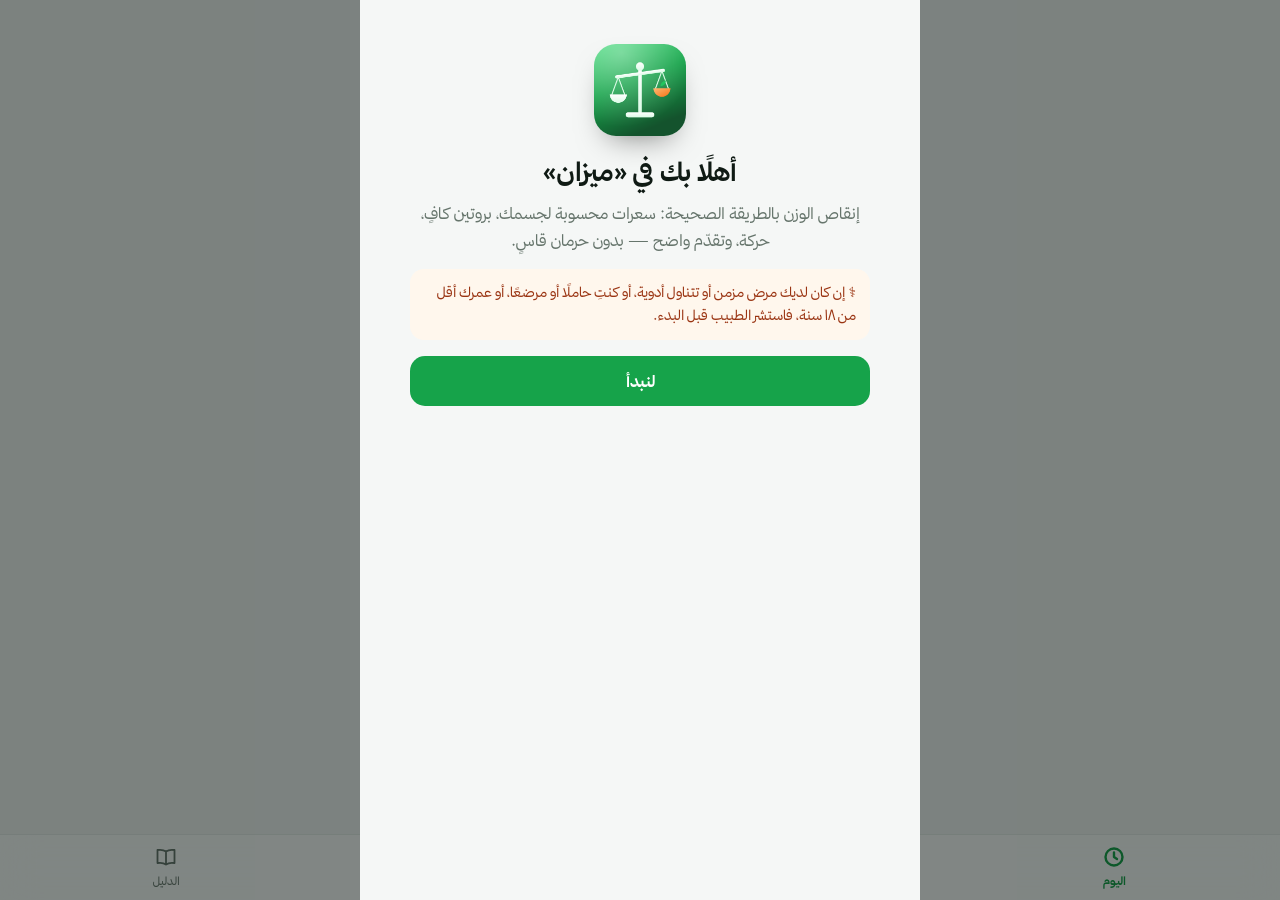
==== mizan/index.html @ b9d6ac26 "تطبيق جديد «ميزان» لإنقاص الوزن: سعرات محسوبة بمعادلة ميفلين، حدود أمان، سجل طعام بأكلات خليجية، الو" ====
<!doctype html>
<html lang="ar" dir="rtl">
<head>
<meta charset="utf-8">
<meta name="viewport" content="width=device-width, initial-scale=1, viewport-fit=cover, user-scalable=no">
<title>ميزان</title>
<meta name="theme-color" content="#F5F7F6" media="(prefers-color-scheme: light)">
<meta name="theme-color" content="#0C1210" media="(prefers-color-scheme: dark)">
<meta name="apple-mobile-web-app-capable" content="yes">
<meta name="mobile-web-app-capable" content="yes">
<meta name="apple-mobile-web-app-title" content="ميزان">
<meta name="apple-mobile-web-app-status-bar-style" content="default">
<link rel="manifest" href="manifest.webmanifest">
<link rel="apple-touch-icon" href="icon-180.png">
<link rel="icon" href="icon-512.png">
<link rel="stylesheet" href="app.css?v=1">
</head>
<body>
<div id="splash" aria-hidden="true"><img src="icon-512.png" alt="" class="sp-ic"><div class="sp-t">ميزان</div><div class="sp-s">خسارة وزن صحية ومستدامة</div></div>
<main id="view"></main>
<button id="fab" class="fab" data-act="fab" aria-label="سجّل وجبة"><svg viewBox="0 0 24 24"><path d="M12 5v14M5 12h14"/></svg><span>سجّل وجبة</span></button>
<nav class="tabs" id="tabs">
  <button data-tab="today" class="on"><svg viewBox="0 0 24 24"><circle cx="12" cy="12" r="8.5"/><path d="M12 7.5V12l3 2"/></svg><span>اليوم</span></button>
  <button data-tab="progress"><svg viewBox="0 0 24 24"><path d="M3 7l6 6 4-4 8 8M21 11v6h-6"/></svg><span>التقدّم</span></button>
  <button data-tab="workout"><svg viewBox="0 0 24 24"><path d="M6.5 6.5v11M17.5 6.5v11M3.5 9v6M20.5 9v6M6.5 12h11"/></svg><span>التمارين</span></button>
  <button data-tab="guide"><svg viewBox="0 0 24 24"><path d="M12 6.5C10 5 7 4.5 3.5 5v13c3.5-.5 6.5 0 8.5 1.5 2-1.5 5-2 8.5-1.5V5C17 4.5 14 5 12 6.5zM12 6.5v13"/></svg><span>الدليل</span></button>
</nav>
<div id="sheet" class="sheet" hidden><div class="sheet-bg" data-act="closeSheet"></div><div class="sheet-card" id="sheetBody"></div></div>
<div id="toast" class="toast"></div>
<script>setTimeout(function(){var s=document.getElementById('splash');if(s)s.parentNode.removeChild(s);},2600);</script>
<script src="content.js?v=1"></script>
<script src="app.js?v=1"></script>
</body>
</html>
---- mizan/app.css ----
/* ميزان — التصميم */
@font-face { font-family: "Thmanyah"; src: url("fonts/thmanyah-regular.otf") format("opentype"); font-weight: 400; font-display: block; }
@font-face { font-family: "Thmanyah"; src: url("fonts/thmanyah-bold.otf") format("opentype"); font-weight: 700; font-display: block; }
:root {
  --bg: #F5F7F6; --card: #FFFFFF; --ink: #0F1A14; --ink-2: #66756C; --ink-3: #BCC6C0; --line: #E9EEEB; --soft: #EFF3F1;
  --brand: #16A34A; --brand-2: #22C55E; --brand-soft: #E5F7EC; --kcal: #F97316; --water: #0EA5E9; --prot: #8B5CF6; --red: #E11D48;
  --shadow: 0 1px 2px rgba(15, 26, 20, .04), 0 8px 24px -14px rgba(15, 26, 20, .18);
  --spring: cubic-bezier(.22, 1.2, .36, 1); --out: cubic-bezier(.2, .8, .2, 1);
}
:root[data-theme="dark"] {
  --bg: #0C1210; --card: #151D19; --ink: #ECF3EF; --ink-2: #93A39A; --ink-3: #3B4741; --line: #222C27; --soft: #1B2420;
  --brand: #4ADE80; --brand-2: #22C55E; --brand-soft: #12301F; --shadow: none;
}
* { box-sizing: border-box; -webkit-tap-highlight-color: transparent; }
[hidden] { display: none !important; }
html, body { margin: 0; background: var(--bg); color: var(--ink); }
body { font-family: "Thmanyah", -apple-system, system-ui, sans-serif; font-size: 16px; line-height: 1.55; -webkit-font-smoothing: antialiased; -webkit-user-select: none; user-select: none; overscroll-behavior-y: none; }
button, input, select, textarea { font: inherit; color: inherit; }
button { cursor: pointer; border: 0; background: none; padding: 0; }
button[disabled] { opacity: .35; cursor: default; }
svg { display: block; fill: none; stroke: currentColor; stroke-width: 2; stroke-linecap: round; stroke-linejoin: round; }
b, h1, h2 { font-weight: 700; } .grow { flex: 1; min-width: 0; }
#view { max-width: 560px; margin: 0 auto; padding: calc(12px + env(safe-area-inset-top)) 18px calc(130px + env(safe-area-inset-bottom)); }
#view.enter > * { animation: fadeUp .5s var(--out) both; animation-delay: calc(var(--i, 0) * 50ms); }
@keyframes fadeUp { from { opacity: 0; transform: translateY(12px); } }
#splash { position: fixed; inset: 0; z-index: 100; display: flex; flex-direction: column; align-items: center; justify-content: center; gap: 12px;
  background: radial-gradient(circle at 50% 40%, #166534, #052E16 75%); color: #fff; animation: spOut .6s ease 1.8s forwards; }
.sp-ic { width: 120px; height: 120px; border-radius: 28px; box-shadow: 0 20px 40px rgba(0,0,0,.4); animation: pop .8s var(--spring) both; }
.sp-t { font-size: 30px; font-weight: 700; animation: fadeUp .6s var(--out) .4s both; } .sp-s { font-size: 14px; color: #A7F3C5; animation: fadeUp .6s var(--out) .55s both; }
@keyframes spOut { to { opacity: 0; visibility: hidden; transform: scale(1.06); } } @keyframes pop { from { transform: scale(.5); opacity: 0; } }

.hd { display: flex; align-items: center; gap: 10px; padding: 12px 2px 14px; }
.hd h1 { margin: 0; font-size: 30px; line-height: 1.2; } .eyebrow { font-size: 13.5px; color: var(--brand); font-weight: 700; } .sub { font-size: 13.5px; color: var(--ink-2); }
.hd-b { display: flex; gap: 6px; }
.icon-b { width: 40px; height: 40px; border-radius: 50%; background: var(--card); box-shadow: var(--shadow); display: grid; place-items: center; }
.icon-b svg { width: 19px; height: 19px; }
.topbar { padding-top: 6px; } .backb { display: flex; align-items: center; gap: 4px; color: var(--brand); font-weight: 700; } .backb svg { width: 20px; height: 20px; }

/* بطاقة السعرات */
.hero { display: flex; align-items: center; gap: 14px; padding: 18px; border-radius: 28px; color: #fff;
  background: radial-gradient(circle at 15% 0%, rgba(134, 239, 172, .35), transparent 55%), linear-gradient(155deg, #16A34A, #15803D 55%, #166534);
  box-shadow: 0 20px 40px -24px rgba(22, 163, 74, .9); }
.hero.over { background: linear-gradient(155deg, #EA580C, #C2410C); }
.ring { position: relative; width: 168px; height: 168px; flex: none; }
.ring svg { width: 100%; height: 100%; transform: rotate(-90deg); }
.rt { stroke: rgba(255,255,255,.18); stroke-width: 16; } .rf { stroke: #fff; stroke-width: 16; stroke-linecap: round; transition: stroke-dashoffset .9s var(--out); }
.ring-in { position: absolute; inset: 0; display: grid; place-content: center; text-align: center; }
.ring-in b { font-size: 38px; line-height: 1.05; } .ri-l { font-size: 12.5px; opacity: .85; }
.hero-side { flex: 1; display: grid; gap: 10px; }
.hs { display: flex; justify-content: space-between; align-items: baseline; background: rgba(255,255,255,.14); border-radius: 12px; padding: 7px 12px; }
.hs span { font-size: 13px; opacity: .85; } .hs b { font-size: 18px; }
.macro { background: rgba(255,255,255,.14); border-radius: 12px; padding: 8px 12px; }
.mh { display: flex; justify-content: space-between; align-items: baseline; } .mh span { font-size: 13px; opacity: .85; } .mh b { font-size: 16px; } .mh small { font-size: 11px; opacity: .85; font-weight: 400; }
.mbar { height: 7px; border-radius: 99px; background: rgba(255,255,255,.25); overflow: hidden; margin-top: 6px; }
.mbar i { display: block; height: 100%; background: #fff; border-radius: 99px; transition: width .8s var(--out); }
.card .mbar { background: var(--soft); } .card .mbar.blue i { background: linear-gradient(90deg, #22C55E, #16A34A); }

.card { background: var(--card); border-radius: 22px; box-shadow: var(--shadow); padding: 16px; margin-top: 12px; }
.duo { display: grid; grid-template-columns: 1fr 1fr; gap: 10px; }
.duo .card { margin-top: 12px; padding: 14px; }
.ch { display: flex; align-items: center; gap: 6px; flex-wrap: wrap; } .ch svg { width: 18px; height: 18px; } .ch b { font-size: 15px; } .ch span { font-size: 12.5px; color: var(--ink-2); width: 100%; }
.water .ch svg { color: var(--water); } .stepsc .ch svg { color: var(--brand); }
.cups { display: grid; grid-template-columns: repeat(4, 1fr); gap: 6px; margin-top: 10px; }
.cup { aspect-ratio: 1; border-radius: 12px; background: var(--soft); color: var(--ink-3); display: grid; place-items: center; transition: all .25s var(--spring); }
.cup svg { width: 18px; height: 18px; } .cup.on { background: linear-gradient(180deg, #7DD3FC, #0EA5E9); color: #fff; } .cup:active { transform: scale(.88); }
.cup.on svg { fill: rgba(255,255,255,.35); }
.st-v { font-size: 26px; font-weight: 700; margin-top: 6px; line-height: 1.2; } .st-v small { font-size: 12.5px; color: var(--ink-2); font-weight: 400; }
.st-b { display: flex; gap: 6px; margin-top: 10px; }
.st-b button { flex: 1; height: 34px; border-radius: 10px; background: var(--soft); font-size: 13px; font-weight: 700; display: grid; place-items: center; }
.st-b button svg { width: 15px; height: 15px; } .st-b button:nth-child(2) { background: var(--brand-soft); color: var(--brand); }

.label { font-size: 15px; color: var(--ink-2); margin: 24px 6px 0; }
.meals { padding: 4px 0; }
.meal + .meal { border-top: 1px solid var(--line); }
.meal-h { display: flex; align-items: center; gap: 10px; padding: 12px 16px; }
.me { width: 36px; height: 36px; border-radius: 12px; background: var(--soft); display: grid; place-items: center; font-size: 18px; font-family: "Apple Color Emoji", "Noto Color Emoji", sans-serif; }
.meal-h b { font-size: 16px; } .mk { flex: 1; font-size: 13px; color: var(--kcal); font-weight: 700; }
.add { width: 34px; height: 34px; border-radius: 50%; background: var(--brand); color: #fff; display: grid; place-items: center; transition: transform .15s var(--spring); }
.add svg { width: 18px; height: 18px; stroke-width: 2.6; } .add:active { transform: scale(.88); }
.fi { display: flex; align-items: center; gap: 10px; padding: 8px 16px 8px 10px; margin-right: 46px; border-top: 1px dashed var(--line); animation: fadeUp .35s var(--out); }
.fn { font-size: 15px; } .fn small { color: var(--ink-2); } .fp { font-size: 12px; color: var(--ink-2); } .fk { font-weight: 700; font-size: 15px; }
.del { width: 30px; height: 30px; border-radius: 9px; display: grid; place-items: center; color: var(--ink-3); flex: none; } .del svg { width: 15px; height: 15px; }
.weigh .ch svg { color: var(--prot); } .weigh .ch span { width: auto; margin-inline-start: auto; color: var(--brand); font-weight: 700; }
.wrow { display: flex; align-items: center; gap: 8px; margin-top: 10px; }
.wrow input { flex: 1; min-width: 0; height: 48px; border: 0; outline: none; background: var(--soft); border-radius: 14px; padding: 0 14px; font-size: 22px; font-weight: 700; text-align: center; -webkit-user-select: text; user-select: text; }
.wrow span { color: var(--ink-2); }
.hint { font-size: 13px; color: var(--ink-2); margin: 8px 4px 0; line-height: 1.6; }
.tipc { display: flex; gap: 12px; align-items: center; background: linear-gradient(135deg, #FFF7ED, #FFFBF5); }
:root[data-theme="dark"] .tipc { background: #2A1D10; }
.tipc svg { width: 24px; height: 24px; color: var(--kcal); flex: none; } .tipc span { font-size: 14.5px; line-height: 1.6; }

.btn { height: 50px; padding: 0 18px; border-radius: 15px; background: var(--soft); font-weight: 700; display: inline-flex; align-items: center; justify-content: center; gap: 6px; transition: transform .15s var(--spring); }
.btn svg { width: 18px; height: 18px; } .btn:active { transform: scale(.96); }
.btn.sm { height: 48px; padding: 0 16px; border-radius: 14px; } .btn.primary { background: var(--brand); color: #fff; }
:root[data-theme="dark"] .btn.primary { color: #052E16; }
.btn.ghost { background: var(--card); color: var(--brand); box-shadow: var(--shadow); } .btn.danger { background: #FFE4E9; color: var(--red); } .btn.block { width: 100%; }

.fab { position: fixed; bottom: calc(80px + env(safe-area-inset-bottom)); left: 50%; transform: translateX(-50%); z-index: 9; display: flex; align-items: center; gap: 6px;
  height: 52px; padding: 0 22px; border-radius: 99px; background: linear-gradient(135deg, #F97316, #FB923C); color: #fff; font-weight: 700; box-shadow: 0 14px 26px -12px rgba(249, 115, 22, .9);
  animation: fabIn .6s var(--spring) .3s both; }
.fab svg { width: 20px; height: 20px; stroke-width: 2.6; } .fab:active { transform: translateX(-50%) scale(.95); }
@keyframes fabIn { from { transform: translateX(-50%) translateY(40px); opacity: 0; } }

/* التقدّم */
.prog-hero { border-radius: 26px; padding: 18px; color: #fff; background: linear-gradient(155deg, #4C1D95, #6D28D9 55%, #8B5CF6); box-shadow: 0 20px 40px -24px rgba(109, 40, 217, .9); }
.ph-row { display: grid; grid-template-columns: repeat(3, 1fr); gap: 8px; text-align: center; }
.ph-row span { font-size: 12.5px; opacity: .85; display: block; } .ph-row b { font-size: 26px; line-height: 1.2; } .ph-row small { font-size: 12px; font-weight: 400; } .ph-row b.ok { color: #BBF7D0; }
.pbar { height: 10px; border-radius: 99px; background: rgba(255,255,255,.22); overflow: hidden; margin: 14px 0 10px; }
.pbar i { display: block; height: 100%; border-radius: 99px; background: linear-gradient(90deg, #BBF7D0, #fff); transition: width 1s var(--out); }
.ph-foot { font-size: 14px; text-align: center; opacity: .95; } .ph-foot b { color: #FDE68A; }
.chart-c { padding: 14px 12px 12px; }
.chart { width: 100%; height: 190px; display: block; }
.tl { stroke: var(--brand); stroke-width: 3; fill: none; stroke-dasharray: 2000; stroke-dashoffset: 2000; animation: draw 1.6s var(--out) .2s forwards; vector-effect: non-scaling-stroke; }
@keyframes draw { to { stroke-dashoffset: 0; } }
.cd { fill: var(--ink-3); stroke: none; } .gl { stroke: var(--prot); stroke-width: 1.5; stroke-dasharray: 5 5; vector-effect: non-scaling-stroke; }
.ch-ax { direction: ltr; display: flex; justify-content: space-between; font-size: 11.5px; color: var(--ink-2); margin-top: 4px; }
.legend { display: flex; gap: 14px; justify-content: center; margin-top: 10px; font-size: 12px; color: var(--ink-2); flex-wrap: wrap; }
.legend span { display: flex; align-items: center; gap: 5px; } .legend i { display: inline-block; width: 14px; height: 3px; border-radius: 3px; }
.lg-t { background: var(--brand); } .lg-d { width: 7px !important; height: 7px !important; border-radius: 50% !important; background: var(--ink-3); } .lg-g { background: var(--prot); }
.empty { text-align: center; color: var(--ink-2); padding: 40px 10px; font-size: 14px; }
.bmi-h { display: flex; align-items: baseline; gap: 10px; } .bmi-h b { font-size: 32px; } .bmi-t { font-size: 14px; color: var(--brand); font-weight: 700; }
.bmi-bar { position: relative; height: 12px; border-radius: 99px; margin-top: 10px;
  background: linear-gradient(270deg, #60A5FA 0 14%, #22C55E 14% 40%, #FBBF24 40% 60%, #F87171 60%); }
.bmi-bar i { position: absolute; top: -5px; width: 6px; height: 22px; margin-right: -3px; border-radius: 3px; background: var(--ink); box-shadow: 0 0 0 3px var(--card); transition: right 1s var(--out); }
.bmi-ax { display: flex; justify-content: space-between; font-size: 11.5px; color: var(--ink-2); padding: 4px 12% 0 38%; }
.pcts { display: grid; grid-template-columns: 1fr 1fr; gap: 8px; }
.pc { border-radius: 16px; padding: 12px; background: var(--soft); color: var(--ink-2); } .pc b { font-size: 22px; display: block; color: var(--ink-3); } .pc span { font-size: 12px; }
.pc.got { background: linear-gradient(135deg, #DCFCE7, #BBF7D0); color: #14532D; } .pc.got b { color: #15803D; }
:root[data-theme="dark"] .pc.got { background: #14321F; color: #BBF7D0; }
.kgs { display: grid; grid-template-columns: repeat(6, 1fr); gap: 8px; margin-top: 12px; }
.kb { aspect-ratio: 1; border-radius: 50%; display: flex; flex-direction: column; align-items: center; justify-content: center; background: var(--soft); color: var(--ink-3); font-weight: 700; font-size: 16px; line-height: 1; }
.kb small { font-size: 9.5px; font-weight: 400; } .kb.got { background: radial-gradient(circle at 30% 25%, #BBF7D0, #22C55E 60%, #15803D); color: #fff; box-shadow: 0 6px 12px -6px #15803D; }
.weeks { padding: 6px 0; } .wk { display: grid; grid-template-columns: 1.3fr 1fr 1fr; padding: 10px 16px; font-size: 14px; align-items: center; }
.wk + .wk { border-top: 1px solid var(--line); } .wk.h { font-size: 12px; color: var(--ink-2); } .wk b { font-size: 14.5px; }

/* التمارين */
.wk-hero { display: flex; align-items: center; gap: 16px; border-radius: 24px; padding: 18px; color: #fff; background: linear-gradient(155deg, #0369A1, #0EA5E9); box-shadow: 0 18px 36px -22px rgba(14, 165, 233, .9); }
.wkh-n { font-size: 44px; font-weight: 700; line-height: 1; } .wkh-n small { font-size: 18px; opacity: .8; }
.wk-hero b { display: block; font-size: 17px; } .wk-hero span { font-size: 13.5px; opacity: .9; }
.list { padding: 4px 0; } .li { display: flex; align-items: center; gap: 12px; padding: 12px 16px; } .li + .li, .ex + .ex { border-top: 1px solid var(--line); }
.li b { display: block; font-size: 15.5px; } .li span { font-size: 13px; color: var(--ink-2); } .li.tog { cursor: pointer; }
.ex summary { list-style: none; display: flex; align-items: center; gap: 12px; padding: 12px 16px; cursor: pointer; } .ex summary::-webkit-details-marker { display: none; }
.ex summary b { display: block; font-size: 15.5px; } .ex summary span { font-size: 13px; color: var(--brand); font-weight: 700; }
.ex p { margin: 0; padding: 0 64px 14px 16px; font-size: 14px; color: var(--ink-2); line-height: 1.7; }
.exn { width: 34px; height: 34px; border-radius: 11px; background: #E0F2FE; color: #0369A1; display: grid; place-items: center; font-weight: 700; flex: none; }
:root[data-theme="dark"] .exn { background: #0C2A3B; color: #7DD3FC; }
.chev { color: var(--ink-3); flex: none; } .chev svg { width: 16px; height: 16px; } .ex[open] .chev { transform: rotate(-90deg); }

/* الدليل */
.numbers .nt { display: block; margin-bottom: 10px; }
.nums { display: grid; grid-template-columns: 1fr 1fr; gap: 8px; }
.nums div { background: var(--soft); border-radius: 14px; padding: 10px 12px; } .nums span { font-size: 12.5px; color: var(--ink-2); display: block; } .nums b { font-size: 20px; } .nums b.ok { color: var(--brand); }
.plate { display: flex; align-items: center; gap: 14px; } .plate svg { width: 130px; height: 130px; flex: none; }
.pl { display: grid; gap: 8px; font-size: 13.5px; color: var(--ink-2); } .pl i { display: inline-block; width: 10px; height: 10px; border-radius: 3px; margin-left: 6px; } .pl b { color: var(--ink); margin-left: 4px; }
.lessons { display: grid; gap: 10px; margin-top: 12px; }
.lesson { display: flex; align-items: center; gap: 14px; text-align: right; background: var(--card); box-shadow: var(--shadow); border-radius: 18px; padding: 14px 16px; }
.lesson b { display: block; font-size: 16px; } .lesson span { font-size: 13px; color: var(--ink-2); }
.ln { width: 38px; height: 38px; border-radius: 12px; background: var(--brand-soft); color: var(--brand); display: grid; place-items: center; font-weight: 700; flex: none; }
.les h2 { font-size: 24px; margin: 4px 0 10px; } .les p { font-size: 16.5px !important; line-height: 1.9 !important; color: var(--ink) !important; } .les p b { color: var(--brand); }
.foot { font-size: 12.5px; color: var(--ink-2); margin: 18px 6px; line-height: 1.7; text-align: center; }
.sel { border: 0; background: var(--soft); border-radius: 10px; padding: 8px 10px; font-size: 15px; -webkit-appearance: none; color: var(--brand); }
.tint { color: var(--brand); } .red { color: var(--red); }

/* الشريط السفلي */
.tabs { position: fixed; bottom: 0; left: 0; right: 0; z-index: 10; display: flex; background: color-mix(in srgb, var(--card) 90%, transparent);
  backdrop-filter: blur(18px); -webkit-backdrop-filter: blur(18px); border-top: 1px solid var(--line); padding: 6px 8px calc(6px + env(safe-area-inset-bottom)); }
.tabs button { flex: 1; display: flex; flex-direction: column; align-items: center; gap: 3px; font-size: 11.5px; color: var(--ink-2); padding: 4px 0; }
.tabs svg { width: 24px; height: 24px; stroke-width: 1.8; } .tabs button.on { color: var(--brand); font-weight: 700; } .tabs button.on svg { stroke-width: 2.4; }

/* النوافذ */
.sheet { position: fixed; inset: 0; z-index: 50; } .sheet-bg { position: absolute; inset: 0; background: rgba(5, 15, 10, .5); animation: fadeIn .25s; }
@keyframes fadeIn { from { opacity: 0; } }
.sheet-card { position: absolute; bottom: 0; left: 0; right: 0; max-height: 92vh; overflow: auto; background: var(--bg); border-radius: 26px 26px 0 0;
  padding: 10px 20px calc(26px + env(safe-area-inset-bottom)); animation: up .45s var(--spring); max-width: 560px; margin: 0 auto; }
.sheet.full .sheet-card { top: 0; max-height: none; border-radius: 0; padding-top: calc(24px + env(safe-area-inset-top)); }
.sheet.full .sheet-card::before { display: none; }
@keyframes up { from { transform: translateY(100%); } }
.sheet-card::before { content: ""; display: block; width: 40px; height: 5px; border-radius: 9px; background: var(--ink-3); margin: 0 auto 16px; }
.sheet-card h2 { margin: 0 0 8px; font-size: 22px; } .sheet-card p { color: var(--ink-2); margin: 0 0 14px; line-height: 1.7; }
.inp, textarea { width: 100%; border: 0; outline: none; background: var(--card); border-radius: 14px; padding: 13px 14px; font-size: 16px; -webkit-user-select: text; user-select: text; }
.lbl2 { display: block; font-size: 14px; font-weight: 700; color: var(--ink-2); margin: 16px 2px 8px; }
.row2 { display: grid; grid-template-columns: 1fr 1fr; gap: 8px; margin: 8px 0 10px; }
.srch { display: flex; align-items: center; gap: 8px; background: var(--card); border-radius: 14px; padding: 0 14px; }
.srch svg { width: 18px; height: 18px; color: var(--ink-2); flex: none; } .srch input { flex: 1; height: 48px; border: 0; outline: none; background: none; font-size: 16px; -webkit-user-select: text; user-select: text; }
.cats { display: flex; gap: 6px; overflow-x: auto; margin: 10px -20px 0; padding: 0 20px; scrollbar-width: none; } .cats::-webkit-scrollbar { display: none; }
.cat { white-space: nowrap; padding: 7px 14px; border-radius: 99px; background: var(--card); font-size: 14px; color: var(--ink-2); }
.cat.on { background: var(--brand); color: #fff; }
.flist { background: var(--card); border-radius: 18px; overflow: hidden; }
.fr { display: flex; align-items: center; gap: 10px; width: 100%; text-align: right; padding: 11px 14px; }
.fr + .fr { border-top: 1px solid var(--line); } .fr:active { background: var(--soft); }
.fr b { display: block; font-size: 15px; } .fr span { font-size: 12.5px; color: var(--ink-2); }
.fk2 { font-weight: 700; color: var(--kcal); white-space: nowrap; } .fk2 small { font-size: 11px; font-weight: 400; color: var(--ink-2); }
.qs { text-align: center; }
.qty { display: flex; align-items: center; justify-content: center; gap: 24px; margin: 10px 0; }
.qty button { width: 56px; height: 56px; border-radius: 50%; background: var(--card); box-shadow: var(--shadow); display: grid; place-items: center; }
.qty button svg { width: 22px; height: 22px; stroke-width: 2.6; } .qty div b { display: block; font-size: 44px; line-height: 1; } .qty div span { color: var(--ink-2); font-size: 13px; }
.qk { margin-bottom: 16px; color: var(--ink-2); } .qk b { font-size: 26px; color: var(--kcal); }

/* الترحيب */
.ob { max-width: 460px; margin: 0 auto; } .ob h2 { font-size: 26px !important; }
.ob-ic { width: 92px; height: 92px; border-radius: 22px; display: block; margin: 20px auto 16px; box-shadow: 0 14px 30px -14px rgba(0,0,0,.5); }
.ob > h2, .ob > p { text-align: center; }
.note { background: #FFF7ED; color: #9A3412; border-radius: 14px; padding: 12px 14px; font-size: 14px; line-height: 1.7; margin-bottom: 16px; }
:root[data-theme="dark"] .note { background: #2A1D10; color: #FDBA74; }
.obs { font-size: 13px; color: var(--brand); font-weight: 700; margin-bottom: 4px; }
.seg2 { display: grid; grid-template-columns: 1fr 1fr; gap: 8px; margin: 10px 0 14px; }
.seg2 button { height: 52px; border-radius: 14px; background: var(--card); font-weight: 700; font-size: 16px; box-shadow: var(--shadow); }
.seg2 button.on { background: var(--brand); color: #fff; }
.fld { margin-bottom: 12px; } .fld label { display: block; font-size: 14px; font-weight: 700; color: var(--ink-2); margin: 0 2px 6px; } .fld .hint { display: block; }
.opt { display: block; width: 100%; text-align: right; background: var(--card); border-radius: 16px; padding: 12px 16px; margin-bottom: 8px; box-shadow: var(--shadow); border: 2px solid transparent; transition: all .2s; }
.opt b { display: block; font-size: 16px; } .opt span { font-size: 13px; color: var(--ink-2); } .opt.on { border-color: var(--brand); background: var(--brand-soft); }
.res { display: grid; grid-template-columns: 1fr 1fr; gap: 8px; margin: 16px 0; }
.rs { background: var(--card); border-radius: 16px; padding: 12px 14px; box-shadow: var(--shadow); } .rs span { display: block; font-size: 12.5px; color: var(--ink-2); } .rs b { font-size: 20px; }
.rs.big { grid-column: 1 / -1; text-align: center; background: linear-gradient(155deg, #16A34A, #15803D); color: #fff; } .rs.big span { color: #DCFCE7; } .rs.big b { font-size: 44px; }

.confetti { position: fixed; inset: 0; pointer-events: none; z-index: 60; overflow: hidden; }
.confetti i { position: absolute; top: -20px; width: 8px; height: 12px; border-radius: 2px; animation: fall linear forwards; }
@keyframes fall { to { transform: translateY(110vh) rotate(700deg); } }
.toast { position: fixed; bottom: calc(144px + env(safe-area-inset-bottom)); left: 50%; transform: translateX(-50%) translateY(16px); z-index: 70;
  background: #0F1A14; color: #fff; padding: 10px 18px; border-radius: 99px; font-size: 14.5px; opacity: 0; pointer-events: none; transition: all .3s; white-space: nowrap; }
.toast.show { opacity: 1; transform: translateX(-50%) translateY(0); }
@media (prefers-reduced-motion: reduce) { *, *::before, *::after { animation: none !important; transition: none !important; } #splash { display: none; } }

.ax-mid { color: var(--ink-3); }
.plate svg * { stroke: none; }
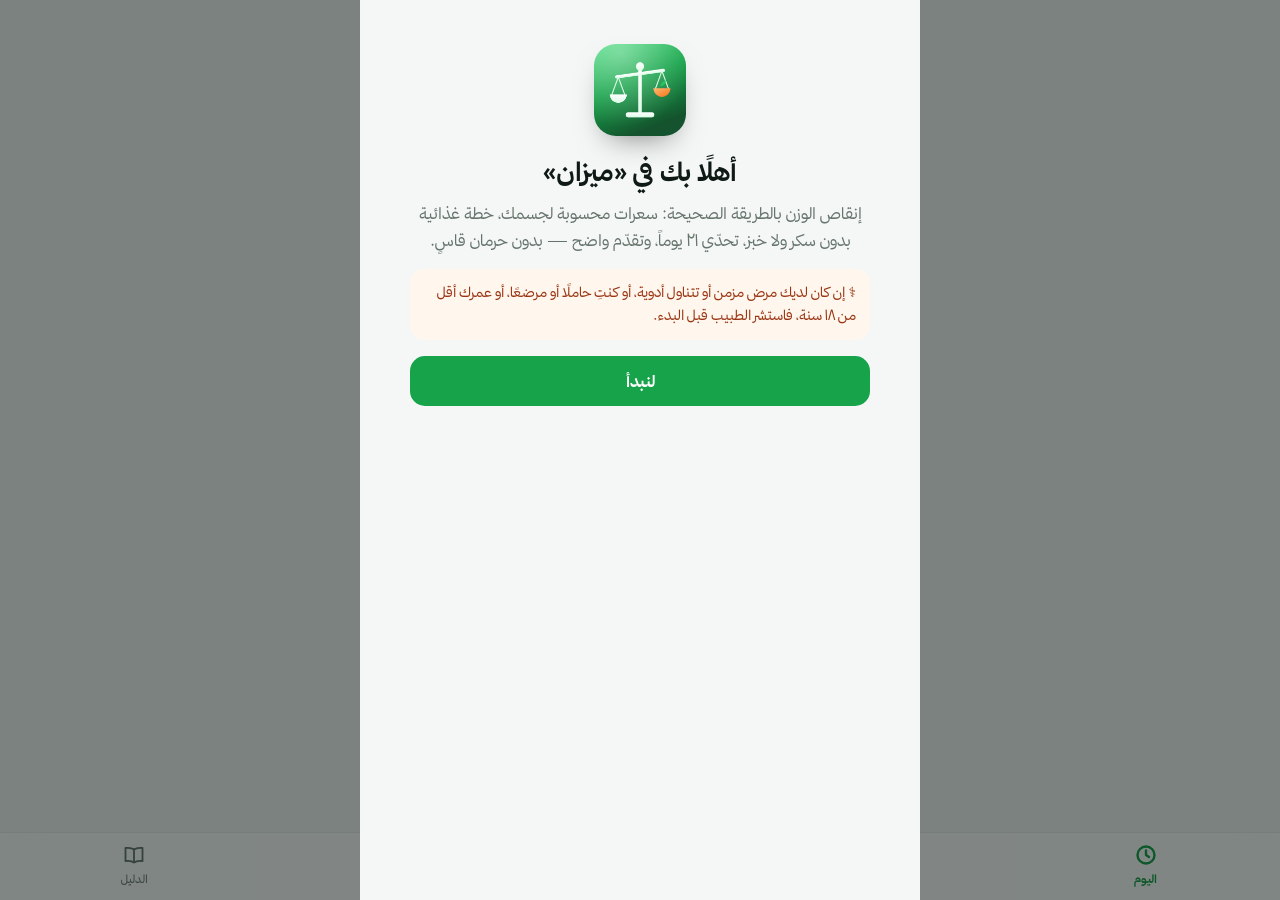
==== commit 078935a2: "«ميزان» الإصدار ٢: خطة غذائية بدون سكر وخبز، تحدي ٢١ يوماً، مشاهد ثلاثية الأبعاد وحركة Co-Authored-B" ====
--- a/mizan/index.html
+++ b/mizan/index.html
@@ -13,22 +13,26 @@
 <link rel="manifest" href="manifest.webmanifest">
 <link rel="apple-touch-icon" href="icon-180.png">
 <link rel="icon" href="icon-512.png">
-<link rel="stylesheet" href="app.css?v=1">
+<link rel="stylesheet" href="app.css?v=2">
 </head>
 <body>
-<div id="splash" aria-hidden="true"><img src="icon-512.png" alt="" class="sp-ic"><div class="sp-t">ميزان</div><div class="sp-s">خسارة وزن صحية ومستدامة</div></div>
+<div id="splash" aria-hidden="true"><div class="sp-rings"><i></i><i></i><i></i></div><img src="icon-512.png" alt="" class="sp-ic"><div class="sp-t">ميزان</div><div class="sp-s">بدون سكر · بدون خبز · بدون حرمان</div></div>
 <main id="view"></main>
 <button id="fab" class="fab" data-act="fab" aria-label="سجّل وجبة"><svg viewBox="0 0 24 24"><path d="M12 5v14M5 12h14"/></svg><span>سجّل وجبة</span></button>
 <nav class="tabs" id="tabs">
   <button data-tab="today" class="on"><svg viewBox="0 0 24 24"><circle cx="12" cy="12" r="8.5"/><path d="M12 7.5V12l3 2"/></svg><span>اليوم</span></button>
+  <button data-tab="plan"><svg viewBox="0 0 24 24"><circle cx="12" cy="13" r="7.5"/><circle cx="12" cy="13" r="3.5"/><path d="M5 3.5v4M3.5 3.5v3a1.5 1.5 0 0 0 3 0v-3M19.5 3.5c-1.5 1-2 3-2 5h2v-5z"/></svg><span>الخطة</span></button>
+  <button data-tab="challenge" class="tch"><i><svg viewBox="0 0 24 24"><path d="M12 21c4 0 6.5-2.6 6.5-6.3 0-4-3.3-6.6-4.3-10.7-2.2 1.6-3.2 4-3 6.5C10 9.5 9.2 8.4 9 7c-2 1.8-3.5 4.4-3.5 7.7C5.5 18.4 8 21 12 21z"/></svg></i><span>التحدي</span></button>
   <button data-tab="progress"><svg viewBox="0 0 24 24"><path d="M3 7l6 6 4-4 8 8M21 11v6h-6"/></svg><span>التقدّم</span></button>
-  <button data-tab="workout"><svg viewBox="0 0 24 24"><path d="M6.5 6.5v11M17.5 6.5v11M3.5 9v6M20.5 9v6M6.5 12h11"/></svg><span>التمارين</span></button>
   <button data-tab="guide"><svg viewBox="0 0 24 24"><path d="M12 6.5C10 5 7 4.5 3.5 5v13c3.5-.5 6.5 0 8.5 1.5 2-1.5 5-2 8.5-1.5V5C17 4.5 14 5 12 6.5zM12 6.5v13"/></svg><span>الدليل</span></button>
 </nav>
 <div id="sheet" class="sheet" hidden><div class="sheet-bg" data-act="closeSheet"></div><div class="sheet-card" id="sheetBody"></div></div>
 <div id="toast" class="toast"></div>
 <script>setTimeout(function(){var s=document.getElementById('splash');if(s)s.parentNode.removeChild(s);},2600);</script>
-<script src="content.js?v=1"></script>
-<script src="app.js?v=1"></script>
+<script src="three.min.js?v=2"></script>
+<script src="content.js?v=2"></script>
+<script src="plan.js?v=2"></script>
+<script src="mz3d.js?v=2"></script>
+<script src="app.js?v=2"></script>
 </body>
 </html>
--- a/mizan/app.css
+++ b/mizan/app.css
@@ -223,3 +223,79 @@
 
 .ax-mid { color: var(--ink-3); }
 .plate svg * { stroke: none; }
+
+/* ===== الإصدار ٢: التحدي والخطة والثلاثي الأبعاد ===== */
+.sp-rings { position: absolute; width: 260px; height: 260px; }
+.sp-rings i { position: absolute; inset: 0; border-radius: 50%; border: 2px solid rgba(167,243,197,.35); animation: ripple 2.2s var(--out) infinite; }
+.sp-rings i:nth-child(2) { animation-delay: .5s; } .sp-rings i:nth-child(3) { animation-delay: 1s; }
+@keyframes ripple { from { transform: scale(.35); opacity: 1; } to { transform: scale(1.4); opacity: 0; } }
+.tabs button.tch i { width: 46px; height: 46px; margin-top: -20px; border-radius: 16px; display: grid; place-items: center; color: #fff; background: linear-gradient(145deg, #FB923C, #EA580C); box-shadow: 0 10px 22px -8px rgba(234,88,12,.7), 0 0 0 4px var(--bg); transition: transform .3s var(--spring); }
+.tabs button.tch i svg { width: 24px; height: 24px; } .tabs button.tch.on i { transform: translateY(-3px) rotate(-6deg) scale(1.06); }
+.slot3d { position: relative; width: 100%; height: 230px; }
+.slot3d .three-c { position: absolute; inset: 0; width: 100% !important; height: 100% !important; display: block; }
+.slot3d.path { height: 190px; margin: -6px 0 4px; }
+.p3-l { position: absolute; z-index: 2; font-size: 11.5px; color: rgba(255,255,255,.8); display: grid; line-height: 1.1; pointer-events: none; }
+.p3-l b { font-size: 17px; color: #fff; } .p3-l.s { top: 10px; left: 6px; } .p3-l.g { bottom: 10px; right: 6px; text-align: left; }
+/* بطاقة التحدي في اليوم */
+.sbcard { padding: 14px; background: linear-gradient(160deg, #FFF7ED, var(--card) 60%); border: 1px solid #FED7AA; }
+:root[data-theme="dark"] .sbcard { background: linear-gradient(160deg, #2A1A0E, var(--card) 60%); border-color: #4A2A12; }
+.sbh { display: flex; align-items: center; gap: 10px; }
+.flame { width: 42px; height: 42px; border-radius: 14px; display: grid; place-items: center; color: #fff; background: linear-gradient(145deg, #FB923C, #EA580C); animation: flick 1.8s ease-in-out infinite; }
+.flame svg { width: 24px; height: 24px; } @keyframes flick { 50% { transform: scale(1.06) rotate(-3deg); } }
+.sbh b { font-size: 16px; } .sbh .grow span { display: block; font-size: 12.5px; color: var(--ink-2); }
+.sbn { text-align: center; line-height: 1; } .sbn b { font-size: 32px; color: #EA580C; display: block; } .sbn small { font-size: 11px; color: var(--ink-2); }
+.sbqs { display: grid; gap: 8px; margin-top: 12px; }
+.sbq { display: flex; align-items: center; gap: 8px; padding: 8px 10px; border-radius: 14px; background: var(--soft); }
+.sbe { font-size: 20px; font-family: "Apple Color Emoji", "Noto Color Emoji", sans-serif; } .sbq b { flex: 1; font-size: 14px; }
+.sbb { display: flex; gap: 6px; } .sbb button { height: 32px; padding: 0 11px; border-radius: 10px; font-size: 12.5px; font-weight: 700; display: flex; align-items: center; gap: 3px; background: var(--card); color: var(--ink-2); border: 1px solid var(--line); transition: all .25s var(--spring); }
+.sbb button svg { width: 14px; height: 14px; } .sbb .ok.on { background: var(--brand); color: #fff; border-color: var(--brand); transform: scale(1.05); } .sbb .slip.on { background: #FEE2E2; color: #B91C1C; border-color: #FCA5A5; }
+.planmini { display: flex; align-items: center; gap: 12px; width: 100%; text-align: right; } .planmini b { font-size: 15.5px; } .planmini .grow span { display: block; font-size: 12.5px; color: var(--ink-2); white-space: nowrap; overflow: hidden; text-overflow: ellipsis; }
+.pm-ic { width: 42px; height: 42px; border-radius: 14px; background: var(--brand-soft); display: grid; place-items: center; font-size: 22px; font-family: "Apple Color Emoji", "Noto Color Emoji", sans-serif; }
+.chev svg { width: 18px; height: 18px; color: var(--ink-3); }
+/* شاشة التحدي */
+.sos { font-size: 12px; font-weight: 900; color: #fff !important; background: #E11D48 !important; width: auto !important; padding: 0 12px; border-radius: 20px !important; animation: pulse2 2s infinite; }
+@keyframes pulse2 { 50% { box-shadow: 0 0 0 7px rgba(225,29,72,.18); } }
+.ch-hero { position: relative; border-radius: 28px; overflow: hidden; margin-top: 6px; color: #fff; background: radial-gradient(circle at 50% 35%, color-mix(in srgb, var(--c) 45%, #0B1410), #08100C 75%); box-shadow: 0 22px 44px -22px var(--c); }
+.ch-hero .slot3d { height: 250px; }
+.chh-in { position: absolute; top: 14px; right: 18px; display: grid; line-height: 1.1; }
+.chh-in b { font-size: 54px; font-weight: 700; text-shadow: 0 4px 20px rgba(0,0,0,.4); } .chh-in span { font-size: 13px; opacity: .85; } .chh-in em { font-style: normal; font-size: 13px; font-weight: 700; margin-top: 6px; background: rgba(255,255,255,.14); padding: 3px 10px; border-radius: 20px; justify-self: start; }
+.chh-row { display: grid; grid-template-columns: repeat(3, 1fr); border-top: 1px solid rgba(255,255,255,.1); }
+.chh-row div { text-align: center; padding: 10px 4px; line-height: 1.2; } .chh-row div + div { border-right: 1px solid rgba(255,255,255,.08); }
+.chh-row span { font-size: 12px; opacity: .8; display: block; } .chh-row b { font-size: 20px; }
+.nt { font-size: 15.5px; }
+.days21 { display: grid; grid-template-columns: repeat(7, 1fr); gap: 6px; }
+.dc { aspect-ratio: 1; border-radius: 12px; display: grid; place-items: center; font-size: 13px; background: var(--soft); color: var(--ink-3); animation: popIn .45s var(--spring) both; animation-delay: calc(var(--i) * 25ms); }
+@keyframes popIn { from { transform: scale(.3); opacity: 0; } }
+.dc.ok { background: linear-gradient(145deg, #4ADE80, #16A34A); color: #fff; box-shadow: 0 6px 14px -8px #16A34A; } .dc.half { background: #FEF3C7; color: #B45309; } .dc.slip { background: #FEE2E2; color: #B91C1C; }
+.dc.now { border: 2px dashed var(--brand); color: var(--brand); } .dc.miss { opacity: .55; }
+.stage { border-right: 4px solid var(--c); } .stage b { font-size: 18px; display: block; margin: 2px 0 4px; } .stage p { margin: 0; color: var(--ink-2); font-size: 14px; line-height: 1.8; }
+.sosb { display: flex; align-items: center; gap: 12px; width: 100%; text-align: right; background: linear-gradient(135deg, #FFF1F2, var(--card)); border: 1px solid #FECDD3; }
+:root[data-theme="dark"] .sosb { background: linear-gradient(135deg, #2A1015, var(--card)); border-color: #4A1A22; }
+.sosb > span:first-child { font-size: 26px; } .sosb b { font-size: 15.5px; } .sosb .grow span { display: block; font-size: 12.5px; color: var(--ink-2); }
+.swaps { display: grid; gap: 8px; margin-top: 10px; }
+.sw { background: var(--card); border-radius: 18px; padding: 12px 14px; box-shadow: var(--shadow); display: grid; gap: 2px; animation: fadeUp .5s var(--out) both; animation-delay: calc(var(--i) * 70ms); border-right: 4px solid #F97316; }
+.sw.b { border-right-color: #A16207; } .sw s { color: var(--ink-2); font-size: 13px; } .sw span { font-size: 14.5px; font-weight: 700; } .sw span::before { content: "← "; color: var(--brand); }
+.chips { display: flex; flex-wrap: wrap; gap: 6px; } .chips span { font-size: 12.5px; padding: 5px 10px; border-radius: 20px; background: #FFF7ED; color: #9A3412; }
+:root[data-theme="dark"] .chips span { background: #2A1A0E; color: #FDBA74; }
+.breath { position: relative; width: 170px; height: 170px; margin: 18px auto 6px; display: grid; place-items: center; }
+.breath i { position: absolute; inset: 0; border-radius: 50%; background: radial-gradient(circle, #86EFAC, #16A34A); animation: br 14s ease-in-out infinite; opacity: .85; }
+@keyframes br { 0% { transform: scale(.45); } 28.5% { transform: scale(1); } 57% { transform: scale(1); } 100% { transform: scale(.45); } }
+.breath b { position: relative; color: #fff; font-size: 20px; } .brc { text-align: center; font-size: 15px; color: var(--ink-2); }
+.steps2 { padding-right: 20px; line-height: 2; font-size: 14.5px; } .sos-s h2 { margin: 0; } .sos-s p { color: var(--ink-2); margin: 4px 0; }
+/* الخطة */
+.dchips { display: flex; gap: 6px; overflow-x: auto; margin: 4px -18px 0; padding: 4px 18px; scrollbar-width: none; } .dchips::-webkit-scrollbar { display: none; }
+.dchips button { flex: none; padding: 8px 14px; border-radius: 14px; background: var(--card); box-shadow: var(--shadow); font-size: 13.5px; font-weight: 700; color: var(--ink-2); position: relative; }
+.dchips button.tdy::after { content: ""; position: absolute; top: 5px; left: 6px; width: 6px; height: 6px; border-radius: 50%; background: #F97316; }
+.dchips button.on { background: var(--brand); color: #fff; }
+.plan-sum { display: grid; grid-template-columns: repeat(3, 1fr); gap: 8px; margin-top: 12px; }
+.plan-sum div { border-radius: 18px; padding: 12px 6px; text-align: center; line-height: 1.15; color: #fff; background: linear-gradient(150deg, #22C55E, #15803D); box-shadow: 0 12px 24px -16px #15803D; }
+.plan-sum div:nth-child(2) { background: linear-gradient(150deg, #A78BFA, #7C3AED); box-shadow: 0 12px 24px -16px #7C3AED; } .plan-sum div:nth-child(3) { background: linear-gradient(150deg, #FB923C, #EA580C); box-shadow: 0 12px 24px -16px #EA580C; }
+.plan-sum span { font-size: 12px; opacity: .9; display: block; } .plan-sum b { font-size: 24px; display: block; } .plan-sum small { font-size: 11px; opacity: .85; }
+.adjust { display: flex; gap: 8px; align-items: flex-start; font-size: 13.5px; line-height: 1.8; background: var(--brand-soft); }
+.pmeal { animation: fadeUp .5s var(--out) both; animation-delay: calc(var(--i) * 60ms); transition: opacity .3s; } .pmeal.done { opacity: .7; }
+.pmh { display: flex; align-items: center; gap: 10px; } .pmh b { font-size: 16px; display: block; } .pk { font-weight: 700; color: var(--kcal); font-size: 17px; } .pk small { font-size: 11px; color: var(--ink-2); font-weight: 400; }
+.pmeal ul { list-style: none; padding: 0; margin: 10px 0; display: grid; gap: 4px; }
+.pmeal li { display: flex; gap: 8px; align-items: baseline; font-size: 14px; padding: 6px 10px; border-radius: 10px; background: var(--soft); }
+.pmeal li span { flex: 1; } .pmeal li em { font-style: normal; font-size: 12px; color: var(--ink-2); } .pmeal li i { font-style: normal; font-size: 12.5px; font-weight: 700; color: var(--kcal); min-width: 34px; text-align: left; }
+.shop { display: grid; gap: 4px; margin: 10px 0 14px; } .shop label { display: flex; align-items: center; gap: 10px; padding: 9px 10px; border-radius: 12px; background: var(--soft); font-size: 14.5px; }
+.shop input { width: 18px; height: 18px; accent-color: var(--brand); } .shop span { flex: 1; } .shop em { font-style: normal; font-size: 12px; color: var(--ink-2); } .shop input:checked + span { text-decoration: line-through; opacity: .5; }
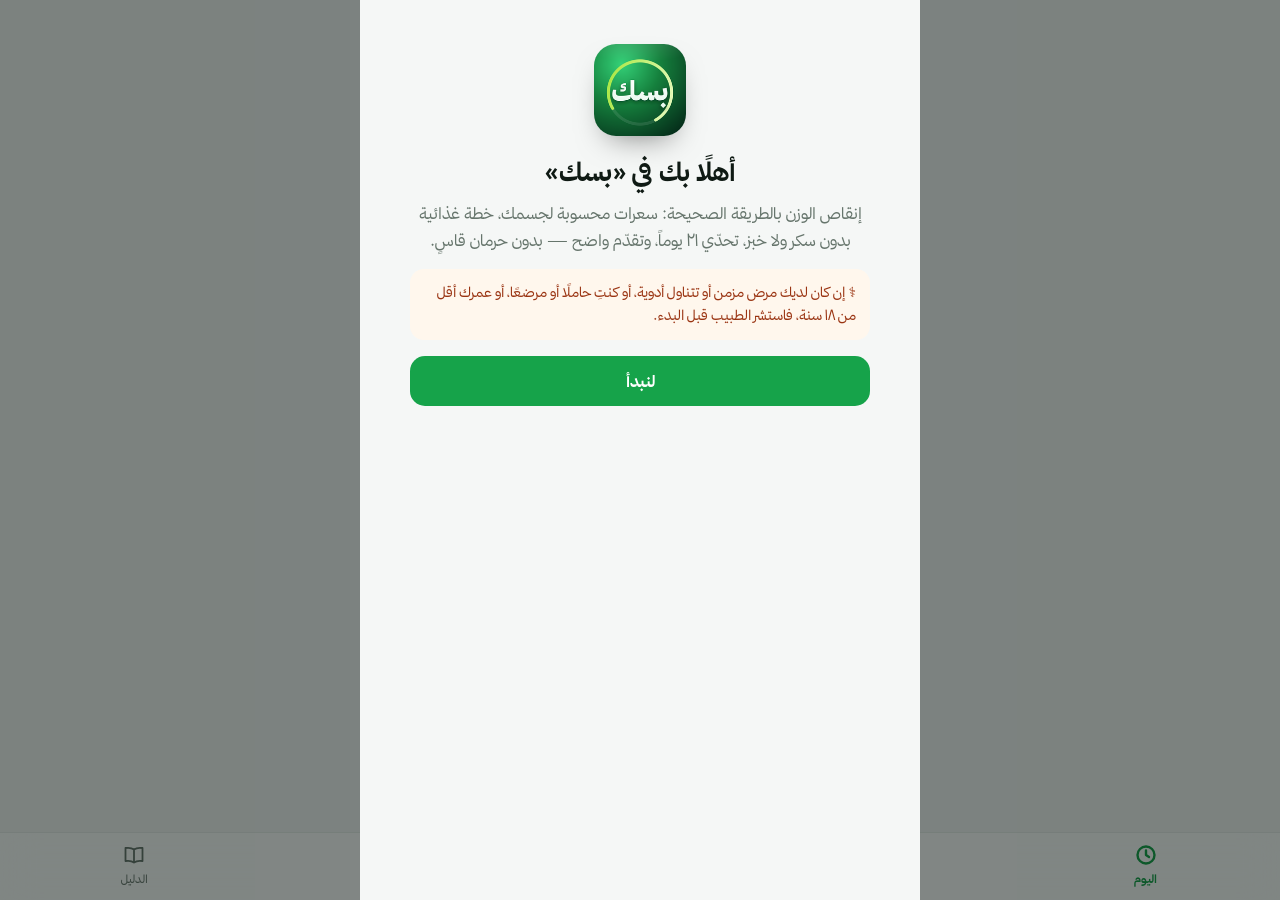
==== commit 5af7f0d5: "تغيير اسم التطبيق إلى «بسك» مع أيقونة جديدة وتوقيع الأزهر الناعبي Co-Authored-By: Claude Opus 5.5 <n" ====
--- a/mizan/index.html
+++ b/mizan/index.html
@@ -3,20 +3,21 @@
 <head>
 <meta charset="utf-8">
 <meta name="viewport" content="width=device-width, initial-scale=1, viewport-fit=cover, user-scalable=no">
-<title>ميزان</title>
+<title>بسك</title>
 <meta name="theme-color" content="#F5F7F6" media="(prefers-color-scheme: light)">
 <meta name="theme-color" content="#0C1210" media="(prefers-color-scheme: dark)">
 <meta name="apple-mobile-web-app-capable" content="yes">
 <meta name="mobile-web-app-capable" content="yes">
-<meta name="apple-mobile-web-app-title" content="ميزان">
+<meta name="apple-mobile-web-app-title" content="بسك">
+<meta name="author" content="الأزهر الناعبي">
 <meta name="apple-mobile-web-app-status-bar-style" content="default">
 <link rel="manifest" href="manifest.webmanifest">
 <link rel="apple-touch-icon" href="icon-180.png">
 <link rel="icon" href="icon-512.png">
-<link rel="stylesheet" href="app.css?v=2">
+<link rel="stylesheet" href="app.css?v=3">
 </head>
 <body>
-<div id="splash" aria-hidden="true"><div class="sp-rings"><i></i><i></i><i></i></div><img src="icon-512.png" alt="" class="sp-ic"><div class="sp-t">ميزان</div><div class="sp-s">بدون سكر · بدون خبز · بدون حرمان</div></div>
+<div id="splash" aria-hidden="true"><div class="sp-rings"><i></i><i></i><i></i></div><img src="icon-512.png" alt="" class="sp-ic"><div class="sp-t">بسك</div><div class="sp-s">بدون سكر · بدون خبز · بدون حرمان</div><div class="sp-by">تصميم: <b>الأزهر الناعبي</b></div></div>
 <main id="view"></main>
 <button id="fab" class="fab" data-act="fab" aria-label="سجّل وجبة"><svg viewBox="0 0 24 24"><path d="M12 5v14M5 12h14"/></svg><span>سجّل وجبة</span></button>
 <nav class="tabs" id="tabs">
@@ -29,10 +30,10 @@
 <div id="sheet" class="sheet" hidden><div class="sheet-bg" data-act="closeSheet"></div><div class="sheet-card" id="sheetBody"></div></div>
 <div id="toast" class="toast"></div>
 <script>setTimeout(function(){var s=document.getElementById('splash');if(s)s.parentNode.removeChild(s);},2600);</script>
-<script src="three.min.js?v=2"></script>
-<script src="content.js?v=2"></script>
-<script src="plan.js?v=2"></script>
-<script src="mz3d.js?v=2"></script>
-<script src="app.js?v=2"></script>
+<script src="three.min.js?v=3"></script>
+<script src="content.js?v=3"></script>
+<script src="plan.js?v=3"></script>
+<script src="mz3d.js?v=3"></script>
+<script src="app.js?v=3"></script>
 </body>
 </html>
--- a/mizan/app.css
+++ b/mizan/app.css
@@ -1,6 +1,7 @@
 /* ميزان — التصميم */
 @font-face { font-family: "Thmanyah"; src: url("fonts/thmanyah-regular.otf") format("opentype"); font-weight: 400; font-display: block; }
 @font-face { font-family: "Thmanyah"; src: url("fonts/thmanyah-bold.otf") format("opentype"); font-weight: 700; font-display: block; }
+@font-face { font-family: "Thmanyah"; src: url("fonts/thmanyah-black.otf") format("opentype"); font-weight: 900; font-display: block; }
 :root {
   --bg: #F5F7F6; --card: #FFFFFF; --ink: #0F1A14; --ink-2: #66756C; --ink-3: #BCC6C0; --line: #E9EEEB; --soft: #EFF3F1;
   --brand: #16A34A; --brand-2: #22C55E; --brand-soft: #E5F7EC; --kcal: #F97316; --water: #0EA5E9; --prot: #8B5CF6; --red: #E11D48;
@@ -299,3 +300,7 @@
 .pmeal li span { flex: 1; } .pmeal li em { font-style: normal; font-size: 12px; color: var(--ink-2); } .pmeal li i { font-style: normal; font-size: 12.5px; font-weight: 700; color: var(--kcal); min-width: 34px; text-align: left; }
 .shop { display: grid; gap: 4px; margin: 10px 0 14px; } .shop label { display: flex; align-items: center; gap: 10px; padding: 9px 10px; border-radius: 12px; background: var(--soft); font-size: 14.5px; }
 .shop input { width: 18px; height: 18px; accent-color: var(--brand); } .shop span { flex: 1; } .shop em { font-style: normal; font-size: 12px; color: var(--ink-2); } .shop input:checked + span { text-decoration: line-through; opacity: .5; }
+.sp-by { position: absolute; bottom: calc(34px + env(safe-area-inset-bottom)); font-size: 13px; color: rgba(255,255,255,.75); animation: fadeUp .6s var(--out) .7s both; } .sp-by b { color: #BBF7D0; }
+.sp-t { font-weight: 900 !important; font-size: 40px !important; }
+.credit { display: flex; align-items: center; gap: 12px; margin: 14px 0; padding: 12px 14px; border-radius: 20px; background: var(--card); box-shadow: var(--shadow); }
+.credit img { width: 46px; height: 46px; border-radius: 12px; } .credit small { display: block; font-size: 12px; color: var(--ink-2); } .credit b { font-size: 16px; }
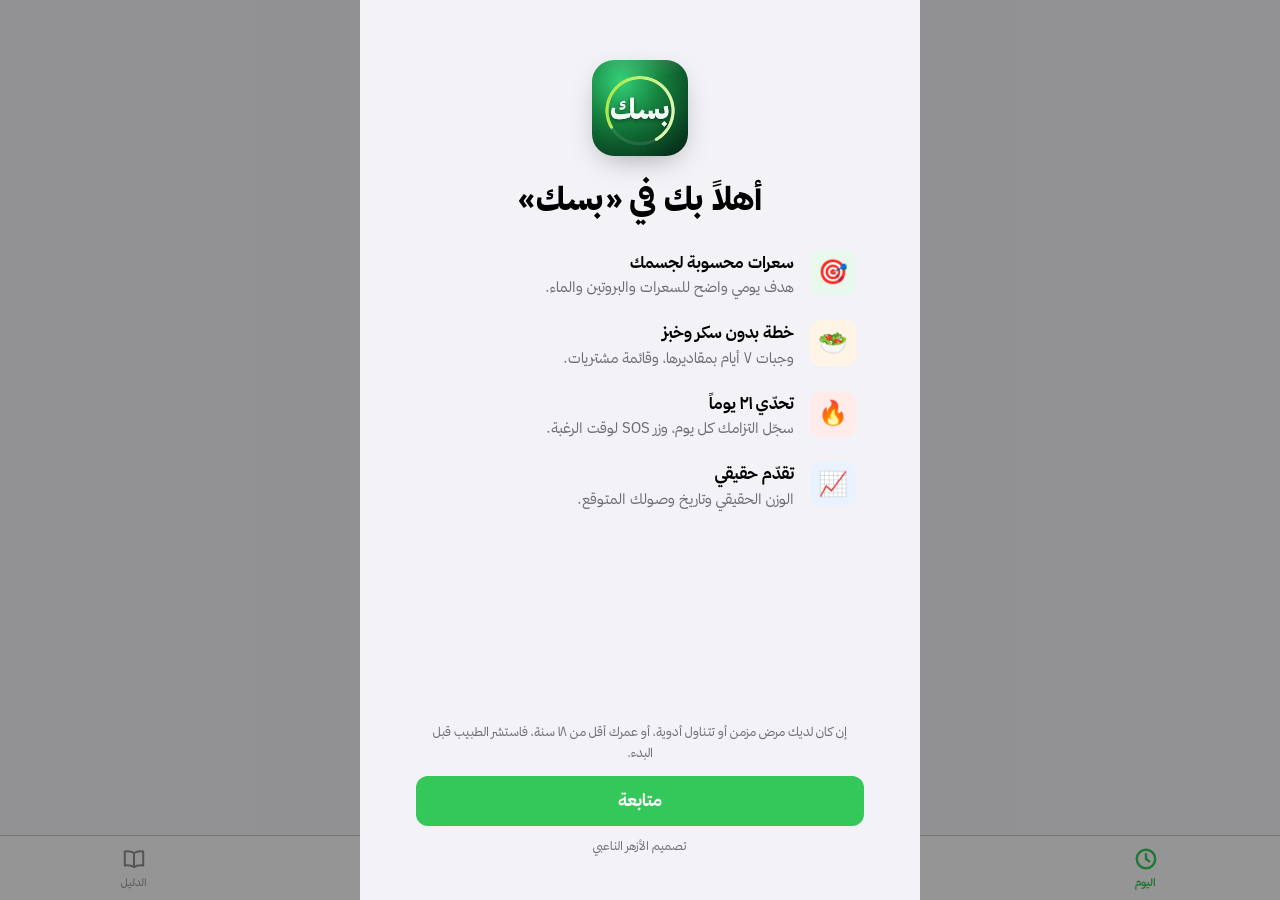
==== commit 36005188: "«بسك»: مظهر آيفون أصلي، شاشة ترحيب بأسلوب آبل، وإجبار التحديث وتجاوز النسخ المخزنة Co-Authored-By: C" ====
--- a/mizan/index.html
+++ b/mizan/index.html
@@ -12,28 +12,28 @@
 <meta name="author" content="الأزهر الناعبي">
 <meta name="apple-mobile-web-app-status-bar-style" content="default">
 <link rel="manifest" href="manifest.webmanifest">
-<link rel="apple-touch-icon" href="icon-180.png">
-<link rel="icon" href="icon-512.png">
-<link rel="stylesheet" href="app.css?v=3">
+<link rel="apple-touch-icon" href="icon-180.png?v=4">
+<link rel="icon" href="icon-512.png?v=4">
+<link rel="stylesheet" href="app.css?v=4">
 </head>
 <body>
-<div id="splash" aria-hidden="true"><div class="sp-rings"><i></i><i></i><i></i></div><img src="icon-512.png" alt="" class="sp-ic"><div class="sp-t">بسك</div><div class="sp-s">بدون سكر · بدون خبز · بدون حرمان</div><div class="sp-by">تصميم: <b>الأزهر الناعبي</b></div></div>
+<div id="splash" aria-hidden="true"><div class="sp-rings"><i></i><i></i><i></i></div><img src="icon-512.png?v=4" alt="" class="sp-ic"><div class="sp-t">بسك</div><div class="sp-s">بدون سكر · بدون خبز · بدون حرمان</div><div class="sp-by">تصميم: <b>الأزهر الناعبي</b></div></div>
 <main id="view"></main>
 <button id="fab" class="fab" data-act="fab" aria-label="سجّل وجبة"><svg viewBox="0 0 24 24"><path d="M12 5v14M5 12h14"/></svg><span>سجّل وجبة</span></button>
 <nav class="tabs" id="tabs">
   <button data-tab="today" class="on"><svg viewBox="0 0 24 24"><circle cx="12" cy="12" r="8.5"/><path d="M12 7.5V12l3 2"/></svg><span>اليوم</span></button>
   <button data-tab="plan"><svg viewBox="0 0 24 24"><circle cx="12" cy="13" r="7.5"/><circle cx="12" cy="13" r="3.5"/><path d="M5 3.5v4M3.5 3.5v3a1.5 1.5 0 0 0 3 0v-3M19.5 3.5c-1.5 1-2 3-2 5h2v-5z"/></svg><span>الخطة</span></button>
-  <button data-tab="challenge" class="tch"><i><svg viewBox="0 0 24 24"><path d="M12 21c4 0 6.5-2.6 6.5-6.3 0-4-3.3-6.6-4.3-10.7-2.2 1.6-3.2 4-3 6.5C10 9.5 9.2 8.4 9 7c-2 1.8-3.5 4.4-3.5 7.7C5.5 18.4 8 21 12 21z"/></svg></i><span>التحدي</span></button>
+  <button data-tab="challenge"><svg viewBox="0 0 24 24"><path d="M12 21c4 0 6.5-2.6 6.5-6.3 0-4-3.3-6.6-4.3-10.7-2.2 1.6-3.2 4-3 6.5C10 9.5 9.2 8.4 9 7c-2 1.8-3.5 4.4-3.5 7.7C5.5 18.4 8 21 12 21z"/></svg><span>التحدي</span></button>
   <button data-tab="progress"><svg viewBox="0 0 24 24"><path d="M3 7l6 6 4-4 8 8M21 11v6h-6"/></svg><span>التقدّم</span></button>
   <button data-tab="guide"><svg viewBox="0 0 24 24"><path d="M12 6.5C10 5 7 4.5 3.5 5v13c3.5-.5 6.5 0 8.5 1.5 2-1.5 5-2 8.5-1.5V5C17 4.5 14 5 12 6.5zM12 6.5v13"/></svg><span>الدليل</span></button>
 </nav>
 <div id="sheet" class="sheet" hidden><div class="sheet-bg" data-act="closeSheet"></div><div class="sheet-card" id="sheetBody"></div></div>
 <div id="toast" class="toast"></div>
 <script>setTimeout(function(){var s=document.getElementById('splash');if(s)s.parentNode.removeChild(s);},2600);</script>
-<script src="three.min.js?v=3"></script>
-<script src="content.js?v=3"></script>
-<script src="plan.js?v=3"></script>
-<script src="mz3d.js?v=3"></script>
-<script src="app.js?v=3"></script>
+<script src="three.min.js?v=4"></script>
+<script src="content.js?v=4"></script>
+<script src="plan.js?v=4"></script>
+<script src="mz3d.js?v=4"></script>
+<script src="app.js?v=4"></script>
 </body>
 </html>
--- a/mizan/app.css
+++ b/mizan/app.css
@@ -304,3 +304,59 @@
 .sp-t { font-weight: 900 !important; font-size: 40px !important; }
 .credit { display: flex; align-items: center; gap: 12px; margin: 14px 0; padding: 12px 14px; border-radius: 20px; background: var(--card); box-shadow: var(--shadow); }
 .credit img { width: 46px; height: 46px; border-radius: 12px; } .credit small { display: block; font-size: 12px; color: var(--ink-2); } .credit b { font-size: 16px; }
+
+/* ===== مظهر آيفون (iOS) ===== */
+:root { --bg: #F2F2F7; --card: #FFFFFF; --ink: #000000; --ink-2: #6E6E73; --ink-3: #C7C7CC; --line: rgba(60,60,67,.14); --soft: #F2F2F7;
+  --brand: #34C759; --brand-2: #30D158; --brand-soft: #E8F8EC; --kcal: #FF9500; --water: #0A84FF; --prot: #AF52DE; --red: #FF3B30;
+  --shadow: none; --spring: cubic-bezier(.32, .72, 0, 1); }
+:root[data-theme="dark"] { --bg: #000000; --card: #1C1C1E; --ink: #FFFFFF; --ink-2: #98989F; --ink-3: #48484A; --line: rgba(84,84,88,.6); --soft: #2C2C2E; --brand: #30D158; --brand-soft: #0F2E19; }
+body { letter-spacing: 0; }
+#view { padding-left: 16px; padding-right: 16px; }
+.hd { padding: 6px 4px 8px; align-items: flex-end; }
+.hd h1 { font-size: 34px; font-weight: 900; letter-spacing: -.3px; }
+.eyebrow { font-size: 13px; text-transform: none; color: var(--ink-2); font-weight: 700; }
+.icon-b { background: transparent; box-shadow: none; color: var(--brand); width: 36px; height: 36px; }
+.icon-b:active { opacity: .4; }
+.card { border-radius: 14px; box-shadow: none; padding: 14px 16px; margin-top: 10px; }
+.label { font-size: 13px; font-weight: 400; color: var(--ink-2); margin: 22px 16px 6px; text-transform: none; }
+.list .li + .li, .meal + .meal { border-top: .5px solid var(--line); }
+.btn { border-radius: 12px; height: 50px; font-size: 17px; font-weight: 700; box-shadow: none; }
+.btn.primary { background: var(--brand); } .btn.ghost { box-shadow: none; background: var(--soft); }
+.btn:active { transform: none; opacity: .6; }
+.tabs { background: rgba(249,249,249,.82); -webkit-backdrop-filter: saturate(180%) blur(20px); backdrop-filter: saturate(180%) blur(20px); border-top: .5px solid rgba(60,60,67,.29); box-shadow: none; }
+:root[data-theme="dark"] .tabs { background: rgba(22,22,24,.82); border-top-color: rgba(84,84,88,.6); }
+.tabs button { font-size: 10.5px; color: #8E8E93; gap: 2px; } .tabs svg { width: 26px; height: 26px; stroke-width: 1.9; }
+.tabs button.on { color: var(--brand); } .tabs button.on svg { stroke-width: 2.3; transform: none; }
+.fab { border-radius: 25px; background: var(--brand) !important; color: #fff !important; box-shadow: 0 8px 20px -8px rgba(52,199,89,.7) !important; }
+.sheet-card { border-radius: 12px 12px 0 0; background: var(--bg); }
+.sheet-card::before { width: 36px; height: 5px; background: var(--ink-3); margin-bottom: 14px; }
+.sheet-bg { background: rgba(0,0,0,.4); }
+.hero { border-radius: 20px; } .prog-hero, .ch-hero { border-radius: 20px; }
+.sbcard { border-radius: 14px; border: none; background: var(--card); }
+:root[data-theme="dark"] .sbcard { background: var(--card); }
+.sbq { border-radius: 10px; } .sbb button { border-radius: 8px; }
+.sbb .ok.on { background: var(--brand); border-color: var(--brand); transform: none; }
+.flame { border-radius: 10px; background: linear-gradient(180deg, #FF9F0A, #FF6B00); }
+.pm-ic { border-radius: 10px; }
+.planmini, .sosb { border-radius: 14px; }
+.sosb { background: var(--card); border: none; }
+.sw { border-radius: 14px; box-shadow: none; border-right-width: 3px; }
+.dchips button { border-radius: 9px; box-shadow: none; background: var(--card); padding: 7px 13px; }
+.dchips button.on { background: var(--brand); }
+.plan-sum div { border-radius: 14px; box-shadow: none; }
+.pmeal li { border-radius: 8px; }
+.sos { border-radius: 14px !important; animation: none; }
+/* شاشة الترحيب بأسلوب آبل */
+.ios-welcome { padding: 10px 6px 0; display: flex; flex-direction: column; min-height: calc(100vh - 60px); }
+.ios-welcome .ob-ic { width: 96px; height: 96px; border-radius: 22px; margin: 26px auto 18px; box-shadow: 0 10px 30px -10px rgba(0,0,0,.35); animation: pop .7s var(--spring) both; }
+.ios-welcome h2 { font-size: 32px !important; font-weight: 900; text-align: center; margin: 0 0 26px !important; animation: fadeUp .6s var(--out) .1s both; }
+.feat { display: flex; gap: 16px; align-items: flex-start; margin: 0 8px 22px; animation: fadeUp .6s var(--out) both; }
+.feat:nth-of-type(1) { animation-delay: .2s; } .feat:nth-of-type(2) { animation-delay: .3s; } .feat:nth-of-type(3) { animation-delay: .4s; } .feat:nth-of-type(4) { animation-delay: .5s; }
+.feat > span { flex: none; width: 46px; height: 46px; border-radius: 12px; display: grid; place-items: center; font-size: 24px; font-family: "Apple Color Emoji", "Noto Color Emoji", sans-serif; }
+.fi1 { background: #E8F8EC; } .fi2 { background: #FFF4E5; } .fi3 { background: #FFEBE9; } .fi4 { background: #EAF2FF; }
+:root[data-theme="dark"] .fi1, :root[data-theme="dark"] .fi2, :root[data-theme="dark"] .fi3, :root[data-theme="dark"] .fi4 { background: #2C2C2E; }
+.feat b { font-size: 16px; display: block; } .feat p { margin: 2px 0 0 !important; font-size: 14.5px; color: var(--ink-2); line-height: 1.5; text-align: right !important; }
+.ob-note { font-size: 12.5px !important; color: var(--ink-2) !important; text-align: center !important; margin: auto 10px 12px !important; line-height: 1.6; }
+.ios-cta { margin-bottom: 6px; }
+.ob-by { text-align: center !important; font-size: 12px !important; color: var(--ink-2) !important; margin: 4px 0 8px !important; }
+.credit { border-radius: 14px; box-shadow: none; }
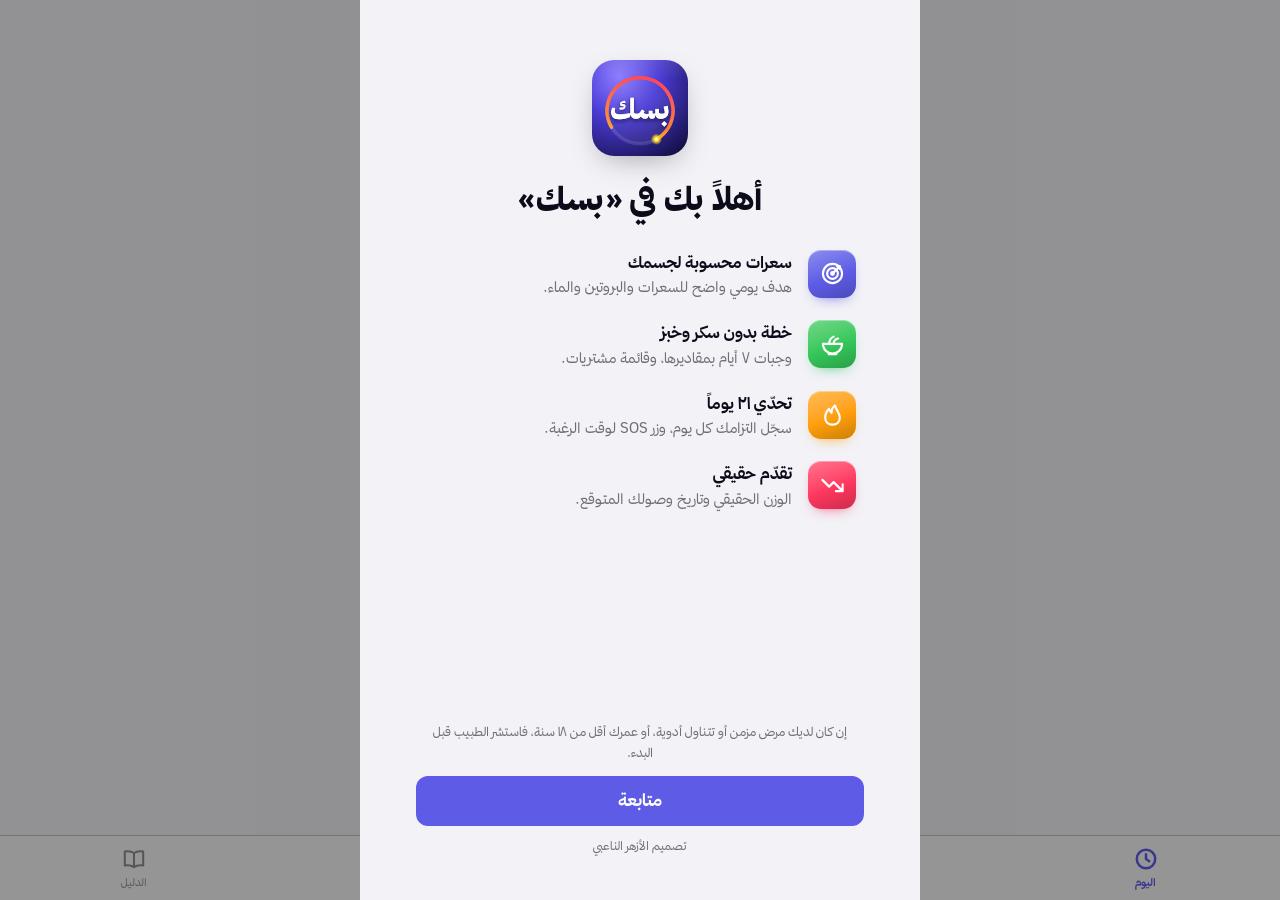
==== commit fd14d9da: "«بسك»: ثيم بنفسجي احترافي، أيقونة جديدة متحركة، رموز بأسلوب آبل بدل الإيموجي Co-Authored-By: Claude " ====
--- a/mizan/index.html
+++ b/mizan/index.html
@@ -4,20 +4,20 @@
 <meta charset="utf-8">
 <meta name="viewport" content="width=device-width, initial-scale=1, viewport-fit=cover, user-scalable=no">
 <title>بسك</title>
-<meta name="theme-color" content="#F5F7F6" media="(prefers-color-scheme: light)">
-<meta name="theme-color" content="#0C1210" media="(prefers-color-scheme: dark)">
+<meta name="theme-color" content="#F2F2F7" media="(prefers-color-scheme: light)">
+<meta name="theme-color" content="#05050C" media="(prefers-color-scheme: dark)">
 <meta name="apple-mobile-web-app-capable" content="yes">
 <meta name="mobile-web-app-capable" content="yes">
 <meta name="apple-mobile-web-app-title" content="بسك">
 <meta name="author" content="الأزهر الناعبي">
 <meta name="apple-mobile-web-app-status-bar-style" content="default">
 <link rel="manifest" href="manifest.webmanifest">
-<link rel="apple-touch-icon" href="icon-180.png?v=4">
-<link rel="icon" href="icon-512.png?v=4">
-<link rel="stylesheet" href="app.css?v=4">
+<link rel="apple-touch-icon" href="icon-180.png?v=5">
+<link rel="icon" href="icon-512.png?v=5">
+<link rel="stylesheet" href="app.css?v=5">
 </head>
 <body>
-<div id="splash" aria-hidden="true"><div class="sp-rings"><i></i><i></i><i></i></div><img src="icon-512.png?v=4" alt="" class="sp-ic"><div class="sp-t">بسك</div><div class="sp-s">بدون سكر · بدون خبز · بدون حرمان</div><div class="sp-by">تصميم: <b>الأزهر الناعبي</b></div></div>
+<div id="splash" aria-hidden="true"><div class="sp-rings"><i></i><i></i><i></i></div><div class="sp-logo"><svg xmlns="http://www.w3.org/2000/svg" viewBox="0 0 1024 1024"><defs> <radialGradient id="kb" cx="28%" cy="18%" r="100%"><stop offset="0" stop-color="#8C7CFF"/><stop offset=".42" stop-color="#4A3BD6"/><stop offset="1" stop-color="#140F45"/></radialGradient> <linearGradient id="ka" x1="0" y1="1" x2="1" y2="0"><stop offset="0" stop-color="#FF375F"/><stop offset=".55" stop-color="#FF7A45"/><stop offset="1" stop-color="#FFD60A"/></linearGradient> <radialGradient id="kg" cx="50%" cy="0%" r="100%" fx="50%" fy="0%"><stop offset="0" stop-color="#fff" stop-opacity=".3"/><stop offset="1" stop-color="#fff" stop-opacity="0"/></radialGradient> <radialGradient id="kc" cx="50%" cy="50%" r="50%"><stop offset="0" stop-color="#FFF6C2"/><stop offset=".5" stop-color="#FFD60A" stop-opacity=".9"/><stop offset="1" stop-color="#FFD60A" stop-opacity="0"/></radialGradient> <filter id="kd" x="-20%" y="-20%" width="140%" height="160%"><feDropShadow dx="0" dy="20" stdDeviation="24" flood-color="#0A0726" flood-opacity=".6"/></filter></defs><rect width="1024" height="1024" fill="url(#kb)"/><ellipse cx="512" cy="30" rx="720" ry="430" fill="url(#kg)"/><circle cx="512" cy="540" r="352" fill="#FFFFFF" fill-opacity=".05"/><circle cx="512" cy="540" r="352" fill="none" stroke="#fff" stroke-opacity=".12" stroke-width="38"/><circle class="arc" cx="512" cy="540" r="352" fill="none" stroke="url(#ka)" stroke-width="38" stroke-linecap="round" stroke-dasharray="1660 2212" transform="rotate(-210 512 540)"/><g class="cap"><circle cx="687" cy="845" r="60" fill="url(#kc)"/><circle cx="687" cy="845" r="19" fill="#FFF6C2"/></g><text class="word" x="512" y="628" font-family="Thmanyah" font-weight="900" font-size="300" text-anchor="middle" fill="#FFFFFF" filter="url(#kd)">بسك</text></svg></div><div class="sp-t">بسك</div><div class="sp-s">بدون سكر · بدون خبز · بدون حرمان</div><div class="sp-by">تصميم: <b>الأزهر الناعبي</b></div></div>
 <main id="view"></main>
 <button id="fab" class="fab" data-act="fab" aria-label="سجّل وجبة"><svg viewBox="0 0 24 24"><path d="M12 5v14M5 12h14"/></svg><span>سجّل وجبة</span></button>
 <nav class="tabs" id="tabs">
@@ -30,10 +30,10 @@
 <div id="sheet" class="sheet" hidden><div class="sheet-bg" data-act="closeSheet"></div><div class="sheet-card" id="sheetBody"></div></div>
 <div id="toast" class="toast"></div>
 <script>setTimeout(function(){var s=document.getElementById('splash');if(s)s.parentNode.removeChild(s);},2600);</script>
-<script src="three.min.js?v=4"></script>
-<script src="content.js?v=4"></script>
-<script src="plan.js?v=4"></script>
-<script src="mz3d.js?v=4"></script>
-<script src="app.js?v=4"></script>
+<script src="three.min.js?v=5"></script>
+<script src="content.js?v=5"></script>
+<script src="plan.js?v=5"></script>
+<script src="mz3d.js?v=5"></script>
+<script src="app.js?v=5"></script>
 </body>
 </html>
--- a/mizan/app.css
+++ b/mizan/app.css
@@ -360,3 +360,50 @@
 .ios-cta { margin-bottom: 6px; }
 .ob-by { text-align: center !important; font-size: 12px !important; color: var(--ink-2) !important; margin: 4px 0 8px !important; }
 .credit { border-radius: 14px; box-shadow: none; }
+
+/* ===== الثيم البنفسجي الاحترافي ===== */
+:root { --brand: #5E5CE6; --brand-2: #7D7AFF; --brand-soft: #EEEDFC; --ink: #0B0B1A; }
+:root[data-theme="dark"] { --brand: #8B88FF; --brand-2: #7D7AFF; --brand-soft: #1E1D3A; --bg: #05050C; --card: #14141F; --soft: #1D1D2B; }
+.eyebrow { color: var(--brand); }
+.hero { background: radial-gradient(120% 90% at 10% 0%, rgba(255,255,255,.22), transparent 55%), radial-gradient(80% 70% at 100% 100%, rgba(255,111,181,.35), transparent 60%), linear-gradient(150deg, #7D7AFF, #5E5CE6 45%, #3B2FB8); box-shadow: 0 22px 44px -22px rgba(94,92,230,.85); position: relative; overflow: hidden; }
+.hero::after { content: ""; position: absolute; inset: 0; background: linear-gradient(115deg, transparent 35%, rgba(255,255,255,.18) 50%, transparent 65%); transform: translateX(-120%); animation: shine 4.5s 1.2s ease-in-out infinite; pointer-events: none; }
+@keyframes shine { 0% { transform: translateX(-120%); } 30%, 100% { transform: translateX(120%); } }
+.hero.over { background: linear-gradient(150deg, #FF9F0A, #FF6B00); }
+.prog-hero { background: radial-gradient(90% 70% at 85% 0%, rgba(125,122,255,.45), transparent 60%), linear-gradient(160deg, #1C1B3A, #0E0D22); box-shadow: 0 22px 44px -24px rgba(30,27,75,.9); }
+.card .mbar.blue i { background: linear-gradient(90deg, #7D7AFF, #5E5CE6); }
+.pc.got { background: linear-gradient(135deg, #EEEDFC, #DDDBFF); color: #2E2A8C; } .pc.got b { color: #5E5CE6; }
+.breath i { background: radial-gradient(circle, #B9B8FF, #5E5CE6); }
+.plan-sum div { background: linear-gradient(150deg, #7D7AFF, #4B48D8); box-shadow: 0 14px 26px -16px #4B48D8; }
+.plan-sum div:nth-child(2) { background: linear-gradient(150deg, #5AC8FA, #0A84FF); box-shadow: 0 14px 26px -16px #0A84FF; }
+.plan-sum div:nth-child(3) { background: linear-gradient(150deg, #FFB340, #FF7A00); box-shadow: 0 14px 26px -16px #FF7A00; }
+.dc.ok { background: linear-gradient(145deg, #8B88FF, #5E5CE6); box-shadow: 0 6px 14px -8px #5E5CE6; }
+.dc.now { border-color: var(--brand); color: var(--brand); }
+.fab { background: linear-gradient(135deg, #7D7AFF, #5E5CE6) !important; box-shadow: 0 10px 24px -8px rgba(94,92,230,.8) !important; }
+.fab::before { content: ""; position: absolute; inset: -4px; border-radius: 30px; border: 2px solid rgba(125,122,255,.5); animation: halo 2.4s ease-out infinite; }
+@keyframes halo { from { transform: scale(.92); opacity: 1; } to { transform: scale(1.18); opacity: 0; } }
+.sbb .ok.on { background: linear-gradient(135deg, #7D7AFF, #5E5CE6); border-color: transparent; }
+.adjust { background: var(--brand-soft); }
+.cup.on { background: linear-gradient(160deg, #5AC8FA, #0A84FF) !important; color: #fff !important; }
+.tabs button.on { color: var(--brand); } .tabs button.on svg { animation: tabpop .45s var(--spring); }
+@keyframes tabpop { 40% { transform: translateY(-3px) scale(1.15); } }
+.card { transition: transform .2s var(--spring); } .card:active { transform: scale(.985); }
+/* رموز احترافية بأسلوب آبل */
+.sym { flex: none; width: 36px; height: 36px; border-radius: 10px; display: grid; place-items: center; color: #fff; position: relative; overflow: hidden;
+  background: linear-gradient(160deg, color-mix(in srgb, var(--c) 70%, #fff), var(--c) 55%, color-mix(in srgb, var(--c) 80%, #000)); box-shadow: 0 6px 14px -8px var(--c), inset 0 1px 0 rgba(255,255,255,.35); }
+.sym svg { width: 21px; height: 21px; stroke: #fff; stroke-width: 1.9; fill: none; }
+.sym.sm { width: 30px; height: 30px; border-radius: 8px; } .sym.sm svg { width: 18px; height: 18px; }
+.sym.lg { width: 48px; height: 48px; border-radius: 13px; } .sym.lg svg { width: 27px; height: 27px; }
+.sym.me { width: 38px; height: 38px; }
+.feat .sym { animation: symin .6s var(--spring) both; animation-delay: inherit; }
+@keyframes symin { from { transform: scale(.3) rotate(-20deg); opacity: 0; } }
+.sosb .sym { animation: wob 2.6s ease-in-out infinite; } @keyframes wob { 50% { transform: rotate(-12deg) scale(1.06); } }
+/* شاشة البداية المتحركة */
+#splash { background: radial-gradient(circle at 50% 40%, #2E2780, #0B0A1F 70%) !important; }
+.sp-rings i { border-color: rgba(185,184,255,.35) !important; }
+.sp-s { color: #C9C8FF !important; } .sp-by b { color: #C9C8FF !important; }
+.sp-logo { width: 132px; height: 132px; border-radius: 30px; overflow: hidden; box-shadow: 0 24px 50px rgba(0,0,0,.5); animation: pop .8s var(--spring) both; position: relative; }
+.sp-logo svg { width: 100%; height: 100%; display: block; }
+.sp-logo .arc { stroke-dasharray: 1660 2212; stroke-dashoffset: 1660; animation: arcdraw 1.4s .35s cubic-bezier(.65,0,.35,1) forwards; }
+.sp-logo .cap { opacity: 0; animation: capin .4s 1.6s ease-out forwards; }
+.sp-logo .word { opacity: 0; transform-origin: 512px 540px; animation: wordin .7s .25s var(--spring) forwards; }
+@keyframes arcdraw { to { stroke-dashoffset: 0; } } @keyframes capin { to { opacity: 1; } } @keyframes wordin { from { opacity: 0; transform: scale(.6); } to { opacity: 1; transform: none; } }
